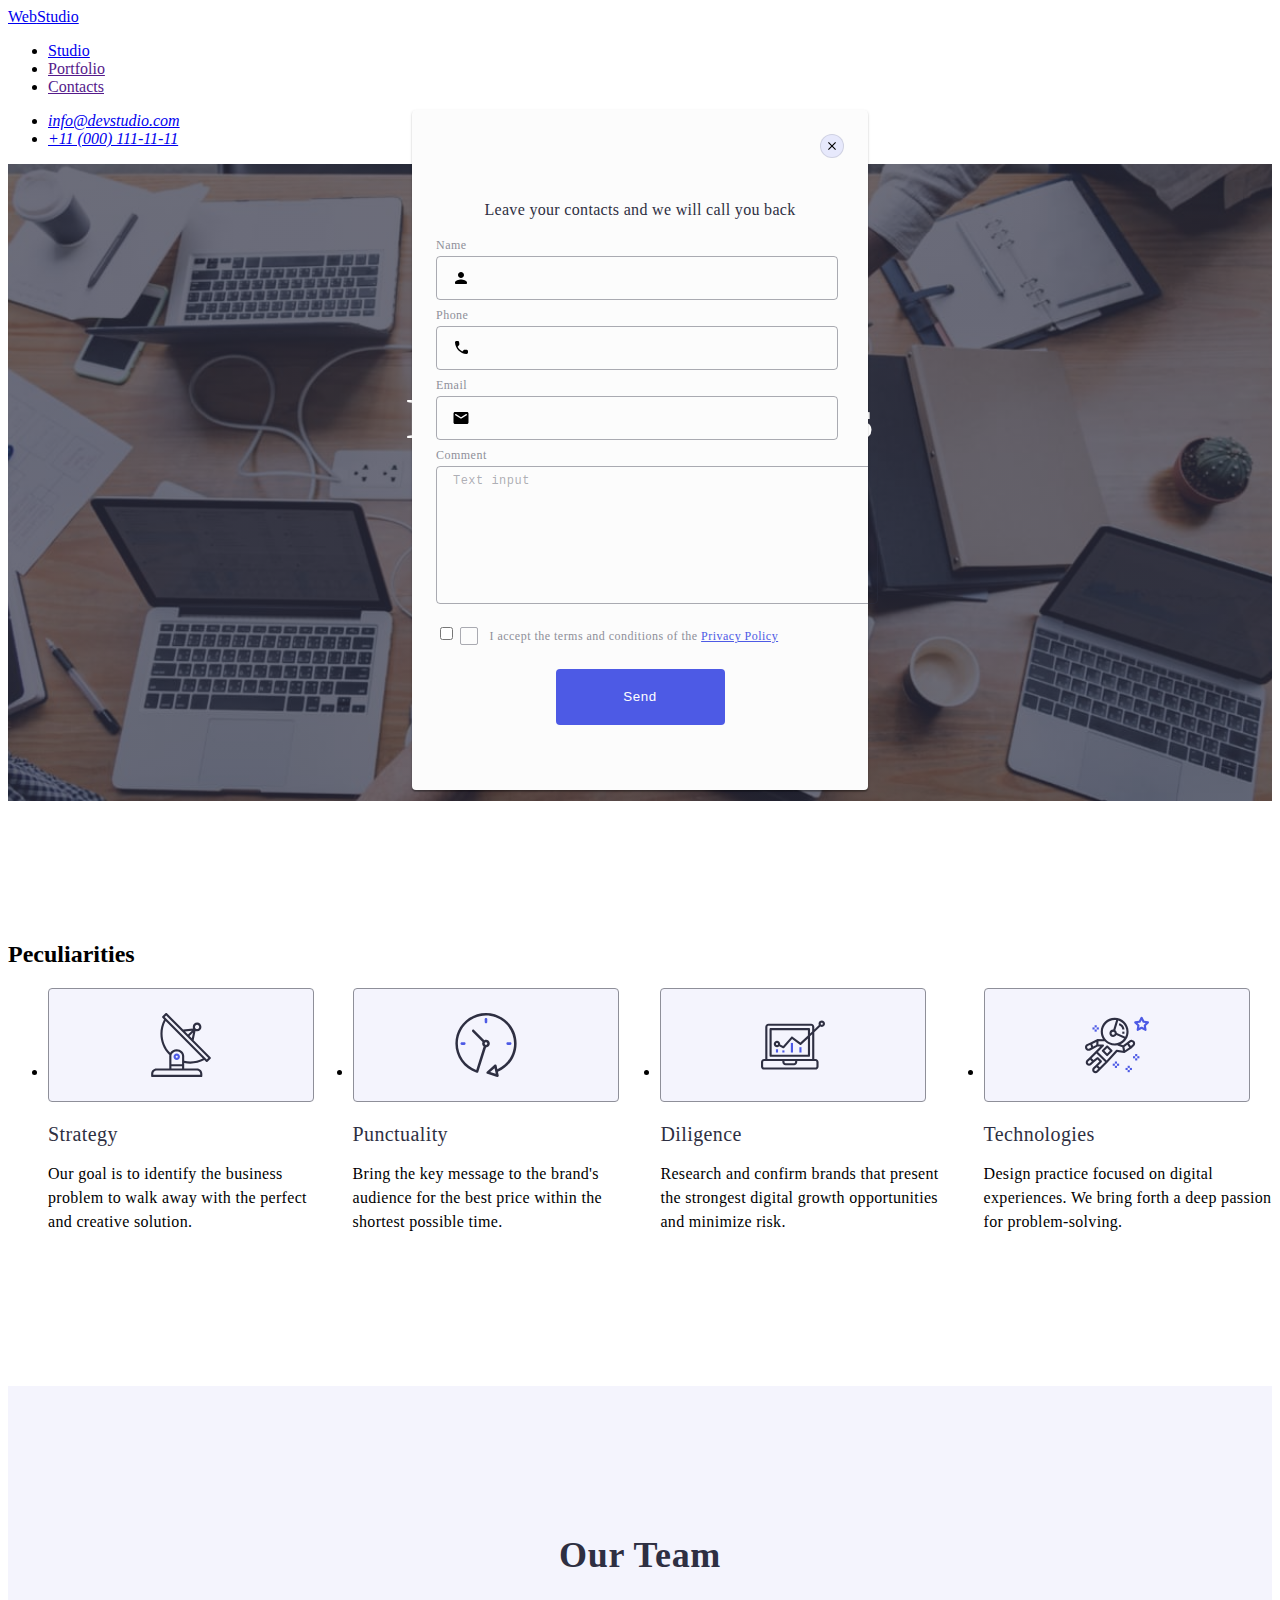
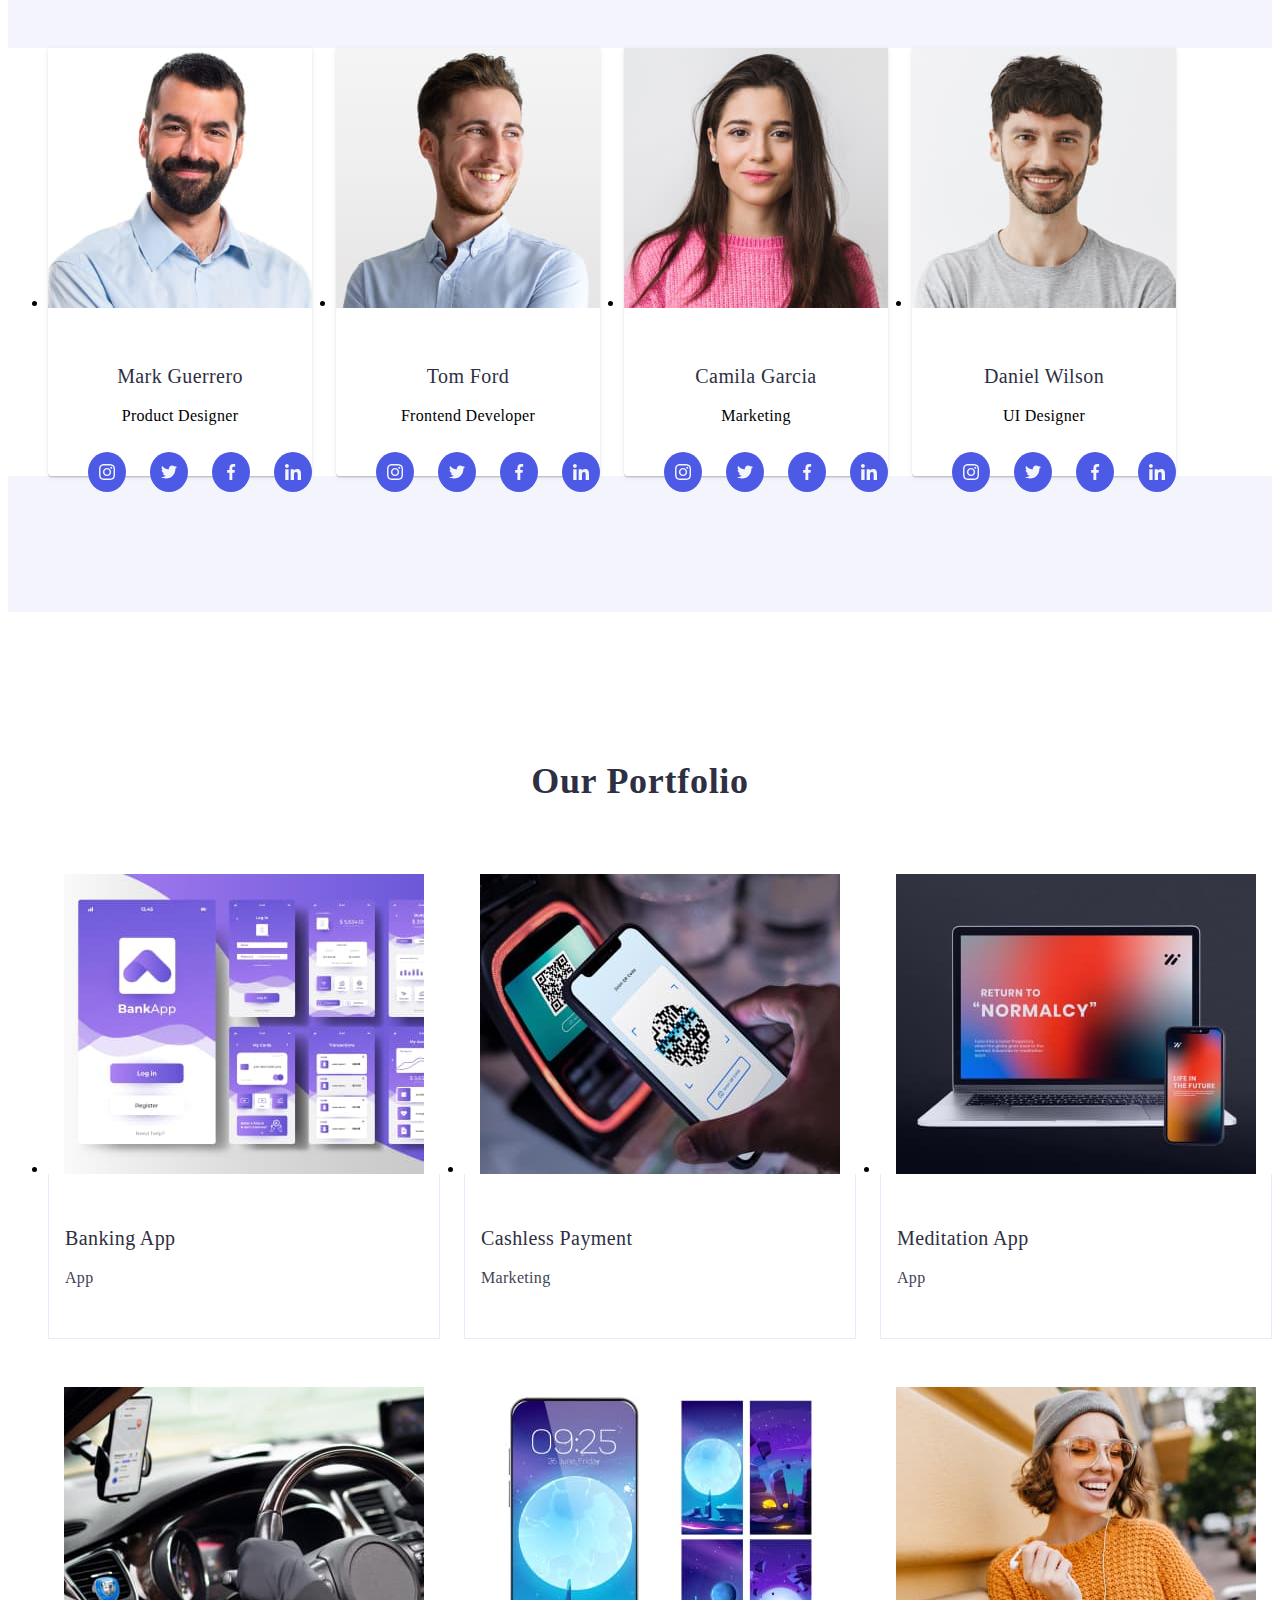
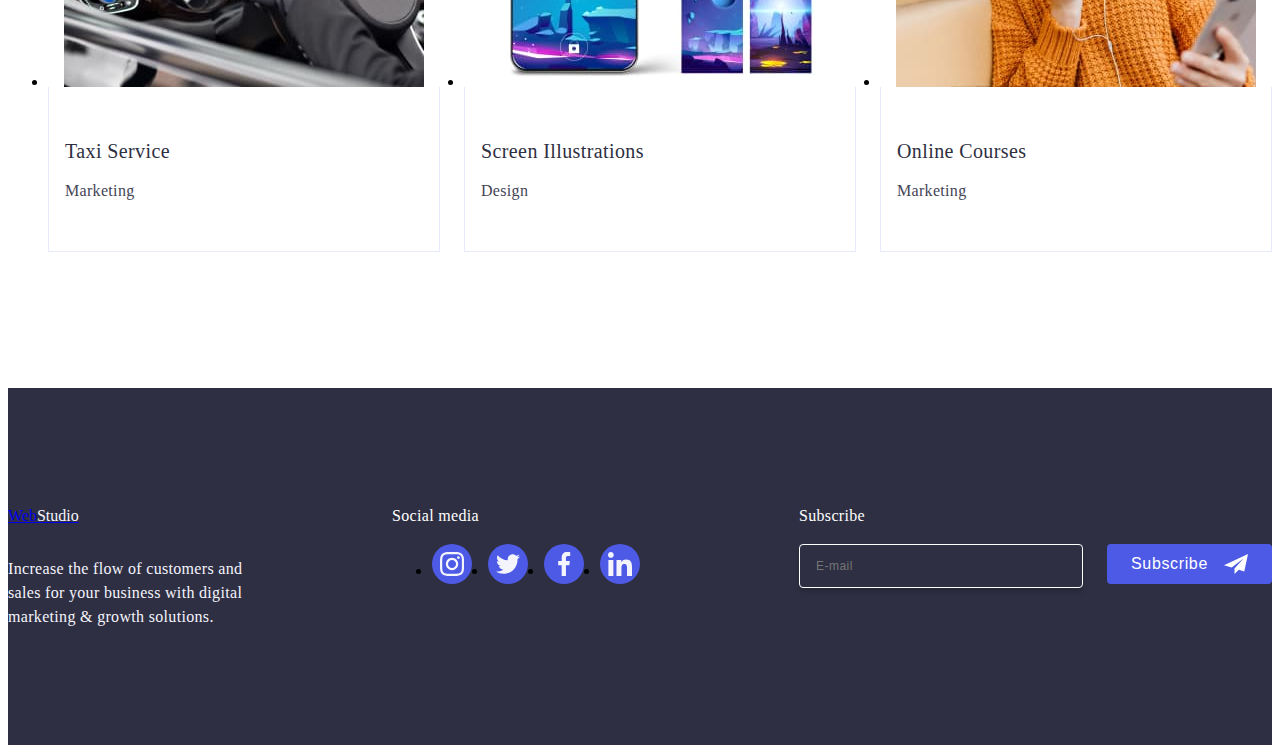
==== index-old.html @ 3235e4b8 "start menu btn" ====
<!DOCTYPE html>
<html lang="en">
  <head>
    <meta charset="UTF-8"/>
    <meta http-equiv="X-UA-Compatible" content="IE=edge"/>
    <meta name="viewport" content="width=device-width, initial-scale=1.0"/>
    <title>Web Studio</title>

    <link
      rel="stylesheet"
      href="https://cdnjs.cloudflare.com/ajax/libs/modern-normalize/3.0.1/modern-normalize.min.css"
      integrity="sha512-q6WgHqiHlKyOqslT/lgBgodhd03Wp4BEqKeW6nNtlOY4quzyG3VoQKFrieaCeSnuVseNKRGpGeDU3qPmabCANg=="
      crossorigin="anonymous"
      referrerpolicy="no-referrer"/>

    <link rel="preconnect" href="https://fonts.googleapis.com"/>
    <link rel="preconnect" href="https://fonts.gstatic.com" crossorigin/>
    <link
      href="https://fonts.googleapis.com/css2?family=Raleway:wght@700&family=Roboto:wght@400;500;700&display=swap"
      rel="stylesheet"/>

    <link rel="stylesheet" href="./css/styles-old.css"/>
  </head>

  <body>
    <!-- header -->
    <header class="page-header">
      <div class="container header-container">
        <nav class="header-nav">
          <a class="logo header-logo" href="./index.html"
            >Web<span class="logo-part">Studio</span></a
          >

          <ul class="nav-list">
            <li class="nav-item">
              <a class="nav-link current" href="./index.html">Studio</a>
            </li>
            <li class="nav-item"><a class="nav-link" href="">Portfolio</a></li>
            <li class="nav-item"><a class="nav-link" href="">Contacts</a></li>
          </ul>
        </nav>

        <address class="contacts">
          <ul class="constacts-list">
            <li class="contacts-item">
              <a class="contacts-link" href="mailto:info@devstudio.com"
                >info@devstudio.com</a
              >
            </li>
            <li class="contacts-item">
              <a class="contacts-link" href="tel:+110001111111"
                >+11 (000) 111-11-11</a
              >
            </li>
          </ul>
        </address>
      </div>
    </header>

    <!-- main -->
    <main>
      <!-- hero -->
      <section class="page-hero section">
        <div class="container">
          <h1 class="hero-title">Effective Solutions for Your Business</h1>

          <button class="button-hero" type="button">Order Service</button>
        </div>
      </section>

      <!-- peculiarities -->
      <section class="section">
        <div class="container">
          <h2 class="visually-hidden">Peculiarities</h2>
          <ul class="peculiarities-list">
            <li class="peculiarities-item">
              <div class="peculiarities-icon">
                <svg class="" width="64" height="64">
                  <use href="./images/icons.svg#icon-antenna"></use>
                </svg>
              </div>
              <h3 class="peculiarities-title">Strategy</h3>
              <p class="peculiarities-text">
                Our goal is to identify the business problem to walk away with
                the perfect and creative solution.
              </p>
            </li>
            <li class="peculiarities-item">
              <div class="peculiarities-icon">
                <svg class="" width="64" height="64">
                  <use href="./images/icons.svg#icon-clock"></use>
                </svg>
              </div>
              <h3 class="peculiarities-title">Punctuality</h3>
              <p class="peculiarities-text">
                Bring the key message to the brand's audience for the best price
                within the shortest possible time.
              </p>
            </li>
            <li class="peculiarities-item">
              <div class="peculiarities-icon">
                <svg class="" width="64" height="64">
                  <use href="./images/icons.svg#icon-diagram"></use>
                </svg>
              </div>
              <h3 class="peculiarities-title">Diligence</h3>
              <p class="peculiarities-text">
                Research and confirm brands that present the strongest digital
                growth opportunities and minimize risk.
              </p>
            </li>
            <li class="peculiarities-item">
              <div class="peculiarities-icon">
                <svg class="" width="64" height="64">
                  <use href="./images/icons.svg#icon-astronaut"></use>
                </svg>
              </div>
              <h3 class="peculiarities-title">Technologies</h3>
              <p class="peculiarities-text">
                Design practice focused on digital experiences. We bring forth a
                deep passion for problem-solving.
              </p>
            </li>
          </ul>
        </div>
      </section>

      <!-- our team -->
      <section class="our-team section">
        <div class="container">
          <h2 class="ourteam-title">Our Team</h2>
          <ul class="ourteam-list">
            <li class="ourteam-item">
              <img src="./images/mark_gyerrero.jpg" alt="Mark Guerrero" width="264" height="260"/>
              <div class="employee-characteristics">
                <h3 class="title-team">Mark Guerrero</h3>
                <p class="text-team">Product Designer</p>

                <ul class="cocial-list">
                  <li class="cocial-link">
                    <a href="" class="link-social">
                      <svg class="classing-link" width="16" height="16">
                        <use href="./images/icons.svg#icon-instagram"></use>
                      </svg>
                    </a>
                  </li>
                  <li class="cocial-link">
                    <a href="./images/icons.svg#" class="link-social">
                      <svg class="classing-link" width="16" height="16">
                        <use href="./images/icons.svg#icon-twitter"></use>
                      </svg>
                    </a>
                  </li>
                  <li class="cocial-link">
                    <a href="" class="link-social">
                      <svg class="classing-link" width="16" height="16">
                        <use href="./images/icons.svg#icon-facebook"></use>
                      </svg>
                    </a>
                  </li>
                  <li class="cocial-link">
                    <a href="" class="link-social">
                      <svg class="classing-link" width="16" height="16">
                        <use href="./images/icons.svg#icon-linkedin"></use>
                      </svg>
                    </a>
                  </li>
                </ul>
              </div>
            </li>
            <li class="ourteam-item">
              <img src="./images/tom_ford.jpg" alt="Tom Ford" width="264"
                height="260"/>
              <div class="employee-characteristics">
                <h3 class="title-team">Tom Ford</h3>
                <p class="text-team">Frontend Developer</p>
                <ul class="cocial-list">
                  <li class="cocial-link">
                    <a href="" class="link-social">
                      <svg class="classing-link" width="16" height="16">
                        <use href="./images/icons.svg#icon-instagram"></use>
                      </svg>
                    </a>
                  </li>

                  <li class="cocial-link">
                    <a href="./images/icons.svg#" class="link-social">
                      <svg class="classing-link" width="16" height="16">
                        <use href="./images/icons.svg#icon-twitter"></use>
                      </svg>
                    </a>
                  </li>

                  <li class="cocial-link">
                    <a href="" class="link-social">
                      <svg class="classing-link" width="16" height="16">
                        <use href="./images/icons.svg#icon-facebook"></use>
                      </svg>
                    </a>
                  </li>

                  <li class="cocial-link">
                    <a href="" class="link-social">
                      <svg class="classing-link" width="16" height="16">
                        <use href="./images/icons.svg#icon-linkedin"></use>
                      </svg>
                    </a>
                  </li>
                </ul>
              </div>
            </li>
            <li class="ourteam-item">
              <img src="./images/camila_garcia.jpg" alt="Camila Garcia" width="264"
                height="260"/>
              <div class="employee-characteristics">
                <h3 class="title-team">Camila Garcia</h3>
                <p class="text-team">Marketing</p>
                <ul class="cocial-list">
                  <li class="cocial-link">
                    <a href="" class="link-social">
                      <svg class="classing-link" width="16" height="16">
                        <use href="./images/icons.svg#icon-instagram"></use>
                      </svg>
                    </a>
                  </li>

                  <li class="cocial-link">
                    <a href="./images/icons.svg#" class="link-social">
                      <svg class="classing-link" width="16" height="16">
                        <use href="./images/icons.svg#icon-twitter"></use>
                      </svg>
                    </a>
                  </li>

                  <li class="cocial-link">
                    <a href="" class="link-social">
                      <svg class="classing-link" width="16" height="16">
                        <use href="./images/icons.svg#icon-facebook"></use>
                      </svg>
                    </a>
                  </li>

                  <li class="cocial-link">
                    <a href="" class="link-social">
                      <svg class="classing-link" width="16" height="16">
                        <use href="./images/icons.svg#icon-linkedin"></use>
                      </svg>
                    </a>
                  </li>
                </ul>
              </div>
            </li>
            <li class="ourteam-item">
              <img src="./images/daniel_wilson.jpg" alt="Daniel Wilson"
                width="264"
                height="260"/>
              <div class="employee-characteristics">
                <h3 class="title-team">Daniel Wilson</h3>
                <p class="text-team">UI Designer</p>
                <ul class="cocial-list">
                  <li class="cocial-link">
                    <a href="" class="link-social">
                      <svg class="classing-link" width="16" height="16">
                        <use href="./images/icons.svg#icon-instagram"></use>
                      </svg>
                    </a>
                  </li>

                  <li class="cocial-link">
                    <a href="./images/icons.svg#" class="link-social">
                      <svg class="classing-link" width="16" height="16">
                        <use href="./images/icons.svg#icon-twitter"></use>
                      </svg>
                    </a>
                  </li>

                  <li class="cocial-link">
                    <a href="" class="link-social">
                      <svg class="classing-link" width="16" height="16">
                        <use href="./images/icons.svg#icon-facebook"></use>
                      </svg>
                    </a>
                  </li>

                  <li class="cocial-link">
                    <a href="" class="link-social">
                      <svg class="classing-link" width="16" height="16">
                        <use href="./images/icons.svg#icon-linkedin"></use>
                      </svg>
                    </a>
                  </li>
                </ul>
              </div>
            </li>
          </ul>
        </div>
      </section>
      <!-- our portfolio -->

      <section class="portfolio-section section">
        <div class="container">
          <h2 class="portfolio-title">Our Portfolio</h2>
          <ul class="portfolio-list">
            <li class="portfolio-item">
              <div class="box">
                <img src="./images/banking_app.jpg" alt="Banking App" width="360"
                  height="300"/>

                <p class="text">
                  14 Stylish and User-Friendly App Design Concepts · Task
                  Manager App · Calorie Tracker App · Exotic Fruit Ecommerce App
                  · Cloud Storage App
                </p>
              </div>
              <div class="container-item">
                <h3 class="head-portfolio">Banking App</h3>
                <p class="portfolio-text">App</p>
              </div>
            </li>

            <li class="portfolio-item">
              <div class="box">
                <img
                  src="./images/cashless_payment.jpg"
                  alt="Cashless Payment"
                  width="360"
                  height="300"/>

                <p class="text">
                  14 Stylish and User-Friendly App Design Concepts · Task
                  Manager App · Calorie Tracker App · Exotic Fruit Ecommerce App
                  · Cloud Storage App
                </p>
              </div>
              <div class="container-item">
                <h3 class="head-portfolio">Cashless Payment</h3>
                <p class="portfolio-text">Marketing</p>
              </div>
            </li>

            <li class="portfolio-item">
              <div class="box">
                <img
                  src="./images/meditation_app.jpg"
                  alt="Meditation App"
                  width="360"
                  height="300"/>

                <p class="text">
                  14 Stylish and User-Friendly App Design Concepts · Task
                  Manager App · Calorie Tracker App · Exotic Fruit Ecommerce App
                  · Cloud Storage App
                </p>
              </div>
              <div class="container-item">
                <h3 class="head-portfolio">Meditation App</h3>
                <p class="portfolio-text">App</p>
              </div>
            </li>

            <li class="portfolio-item">
              <div class="box">
                <img
                  src="./images/taxi_service.jpg"
                  alt="Taxi Service"
                  width="360"
                  height="300"/>

                <p class="text">
                  14 Stylish and User-Friendly App Design Concepts · Task
                  Manager App · Calorie Tracker App · Exotic Fruit Ecommerce App
                  · Cloud Storage App
                </p>
              </div>
              <div class="container-item">
                <h3 class="head-portfolio">Taxi Service</h3>
                <p class="portfolio-text">Marketing</p>
              </div>
            </li>

            <li class="portfolio-item">
              <div class="box">
                <img
                  src="./images/screen_illustrations.jpg"
                  alt="Screen Illustrations"
                  width="360"
                  height="300"/>

                <p class="text">
                  14 Stylish and User-Friendly App Design Concepts · Task
                  Manager App · Calorie Tracker App · Exotic Fruit Ecommerce App
                  · Cloud Storage App
                </p>
              </div>
              <div class="container-item">
                <h3 class="head-portfolio">Screen Illustrations</h3>
                <p class="portfolio-text">Design</p>
              </div>
            </li>

            <li class="portfolio-item">
              <div class="box">
                <img
                  src="./images/online_courses.jpg"
                  alt="Online Courses"
                  width="360"
                  height="300"/>

                <p class="text">
                  14 Stylish and User-Friendly App Design Concepts · Task
                  Manager App · Calorie Tracker App · Exotic Fruit Ecommerce App
                  · Cloud Storage App
                </p>
              </div>
              <div class="container-item">
                <h3 class="head-portfolio">Online Courses</h3>
                <p class="portfolio-text">Marketing</p>
              </div>
            </li>
          </ul>
        </div>
      </section>
    </main>

    <!-- footer -->

    <footer class="page-footer section footer-section">
      <div class="container footer-content">
        <div class="footer-item">
          <a class="logo logo-footer" href="./index.html"
            >Web<span class="footer-logo">Studio</span></a>
          <p class="footer-text">
            Increase the flow of customers and sales for your business with
            digital marketing & growth solutions.
          </p>
        </div>
        <div class="footer-item">
          <p class="social-text">Social media</p>
          <ul class="footer-list">
            <li class="item-footer">
              <a href="" class="footer-link">
                <svg class="classing-footer" width="24" height="24">
                  <use href="./images/icons.svg#icon-instagram"></use>
                </svg>
              </a>
            </li>
            <li class="item-footer">
              <a href="" class="footer-link">
                <svg class="classing-footer" width="24" height="24">
                  <use href="./images/icons.svg#icon-twitter"></use>
                </svg>
              </a>
            </li>
            <li class="item-footer">
              <a href="" class="footer-link">
                <svg class="classing-footer" width="24" height="24">
                  <use href="./images/icons.svg#icon-facebook"></use>
                </svg>
              </a>
            </li>
            <li class="item-footer">
              <a href="" class="footer-link">
                <svg class="classing-footer" width="24" height="24">
                  <use href="./images/icons.svg#icon-linkedin"></use>
                </svg>
              </a>
            </li>
          </ul>
        </div>
        <div class="form-footer">
        
            <p class="form-footer-text">Subscribe</p>
            <form class="form-footer-box">
              <label class="label-fotter" for="input-footer">
                <input class="input-footer"  name="input-footer" id="input-footer" type="email" placeholder="E-mail">
              </label>

              <button class="button-footer-submit" type="submit">Subscribe
                <svg class="button-footer-icon" width="24" height="24">
                  <use href="./images/icons.svg#icon-Frame" ></use>
              </svg> 
              </button>

            
            </form>
          

        </div>
      </div>
    </footer>

    <!-- 
     <svg class="" width="16" height="16">
         <use href="./images/icons.svg#icon-instagram" ></use>
     </svg> 

     <svg class="" width="64" height="64">
         <use href="./images/icons.svg#icon-email" ></use>
     </svg>  -->

    <!-- modal window -->
    <!-- <div class="backdrop is-open"> -->
      <div class="modal">
        <button  type="button" class="button-modal-close">
          <svg class="icon-modal" width="8" height="8">
            <use href="./images/icons.svg#icon-close"></use>
          </svg>
        </button>
        
          <p class="modal-text">Leave your contacts and we will call you back</p>
        

        

        <form>
            <div class="form-wrapper-cont">
          
            <label class="form-user-label" for="user-name">
              Name</label>
              <div class="input-object">
                <input class="form-user-input" type="text" id="user-name" name="user-name" required/>
              <svg  class="form-user-icon" width="18" height="24">
                <use href="./images/icons.svg#icon-person"></use>
              </svg>
              </div>
            
         
            </div>

             <div class="form-wrapper-cont">
          
            <label class="form-user-label" for="phone-form">
              Phone</label>
              <div class="input-object">
                <input class="form-user-input" type="number" id="phone-form" name="phone-form" required/>
              <svg  class="form-user-icon" width="18" height="24">
                <use href="./images/icons.svg#icon-phone"></use>
              </svg>
              </div>
            
         
            </div>

             <div class="form-wrapper-cont">
          
            <label class="form-user-label" for="email-form">
             Email</label>
              <div class="input-object">
                <input class="form-user-input" type="email" id="email-form" name="email-form" required/>
              <svg  class="form-user-icon" width="18" height="24">
                <use href="./images/icons.svg#icon-email"></use>
              </svg>
              </div>
            
         
            </div>

             <div class="form-wrapper-comment">
          
            <label class="form-user-label" 
            for="user-comment">Comment</label>
             <textarea class="comment-form" id="user-comment" name="user-comment" placeholder="Text input"></textarea>
              
            
         
            </div>
            <div class="form-wrapper-checkbox">
                <input class="checkbox visually-hidden" type="checkbox" name="user-privacy" id="user-privacy" value="true" required>
                <label class="form-user-checkbox" for="user-privacy">
                    <span class="castom-checkbox">
                    <svg class="castom-checkbox-icon" width="10" height="8">
                        <use href="./images/icons.svg#icon-vector"></use>
                    </svg></span>
                    I accept the terms and conditions of the <a href="#" class="political-form">Privacy Policy</a></label>
            </div>
            <button class="button-hero footer-buttom" type="submit">Send</button>
            
        </form>
        
      </div>
    </div>




     <script src="./js/modal.js"></script>

  </body>
</html>
---- css/styles-old.css ----
.section {
  padding-top: 120px;
  padding-bottom: 120px;
}

/* header */

.footer-logo {
  color: #f4f4fd;
}









/* main */
.page-hero.section {
  margin-left: auto;
  margin-right: auto;
  max-width: 1440px;
  background-color: rgba(46, 47, 66, 0.7);
  background-image: linear-gradient(
      rgba(46, 47, 66, 0.7),
      rgba(46, 47, 66, 0.7)
    ),
    url(../images/img-name.jpg);

  background-repeat: no-repeat;
  background-position: center;
  background-size: cover;
}

.page-hero {
  padding: 188px 0;
}

.button-hero {
  letter-spacing: 0.04em;
  font-weight: 500;
  color: #fff;
  line-height: 1.5;

  background: #4d5ae5;
  cursor: pointer;
  transition: background-color 250ms cubic-bezier(0.4, 0, 0.2, 1);
}

.button-hero:hover,
.button-hero:focus {
  background-color: #404bbf;
}

.hero-title {
  font-weight: 700;
  max-width: 496px;
  font-size: 56px;
  line-height: 1.07;
  letter-spacing: 0.02em;
  text-align: center;
  color: #fff;
  margin-left: auto;
  margin-right: auto;
}

.button-hero {
  display: block;
  min-width: 169px;
  height: 56px;
  border: none;

  border-radius: 4px;
  margin-right: auto;
  margin-left: auto;
  margin-top: 48px;
  /* padding: 16px 32px; */
}





.peculiarities-list {
  display: flex;
  gap: 24px;
}

.peculiarities-item {
  width: calc((100% – 72px) / 4);
}

.peculiarities-icon {
  display: flex;
  border: 1px solid #8e8f99;
  border-radius: 4px;
  width: 264px;
  height: 112px;
  background-color: #f4f4fd;

  justify-content: center;
  align-items: center;

  margin-bottom: 8px;
}

.peculiarities-title {
  margin-bottom: 8px;
  font-weight: 500;
  font-size: 20px;
  line-height: 1.2;
  letter-spacing: 0.02em;
  color: #2e2f42;
}

.peculiarities-text {
  font-weight: 400;
  font-size: 16px;
  line-height: 1.5;
  letter-spacing: 0.02em;
}
/* our team */

.ourteam-title {
  font-weight: 700;
  font-size: 36px;
  line-height: 1.11;
  letter-spacing: 0.02em;
  text-align: center;
  color: #2e2f42;
  text-transform: capitalize;
}

.ourteam-list {
  background-color: #ffffff;
}
.ourteam-item {
  background-color: #fff;
}

.title-team {
  font-weight: 500;
  font-size: 20px;
  line-height: 1.2;
  letter-spacing: 0.02em;
  text-align: center;
  color: #2e2f42;
}

.text-team {
  font-size: 16px;
  line-height: 1.5;
  letter-spacing: 0.02em;
}

.our-team {
  background-color: #f4f4fd;
}

.ourteam-title {
  margin-bottom: 72px;
}

.ourteam-list {
  display: flex;
  gap: 24px;
}

.ourteam-item {
  width: calc((100% – 72px) / 4);
  border-radius: 0 0 4px 4px;
  width: 264px;
  height: 428px;
  box-shadow: 0 2px 1px 0 rgba(46, 47, 66, 0.08),
    0 1px 1px 0 rgba(46, 47, 66, 0.16), 0 1px 6px 0 rgba(46, 47, 66, 0.08);
}

.employee-characteristics {
  padding: 32px 0;
}

.title-team {
  text-align: center;
  margin-bottom: 8px;
}

.text-team {
  text-align: center;
}

.cocial-list {
  display: flex;
  align-items: center;
  justify-content: center;
  flex-direction: row;
  gap: 24px;
  margin-top: 8px;
}

.cocial-link {
  display: block;
  width: 40px;
  height: 40px;
  fill: #4d5ae5;
  transition: background-color 250ms cubic-bezier(0.4, 0, 0.2, 1);

  margin: 8px 0 0 0;
}

.link-social {
  width: 100%;
  height: 100%;
  background-color: #4d5ae5;
  border-radius: 50%;
  display: flex;
  align-items: center;
  justify-content: center;
  transition: background-color 250ms cubic-bezier(0.4, 0, 0.2, 1);
}

.link-social:hover,
.link-social:focus {
  background-color: #404bbf;
}

.classing-link {
  fill: #f4f4fd;
}

/* portfolio */

.portfolio-title {
  font-size: 36px;
  line-height: 1.11;
  letter-spacing: 0.02em;
  text-align: center;
  color: #2e2f42;
  text-transform: capitalize;

  margin-bottom: 72px;
}

.portfolio-list {
  background-color: #ffffff;
  display: flex;
  flex-wrap: wrap;
  column-gap: 24px;
  row-gap: 48px;
}

.portfolio-item {
  width: calc((100% - 48px) / 3);
  transition: background-color 250ms cubic-bezier(0.4, 0, 0.2, 1);
  transition: box-shadow 250ms cubic-bezier(0.4, 0, 0.2, 1);
  transform: translateY(0%);
}

.portfolio-item:hover {
  box-shadow: 0 2px 1px 0 rgba(46, 47, 66, 0.08),
    0 1px 1px 0 rgba(46, 47, 66, 0.16), 0 1px 6px 0 rgba(46, 47, 66, 0.08);
}

.portfolio-item:hover .text,
.portfolio-item:focus .text {
  transform: translateY(0%);

  box-shadow: 0 2px 1px 0 rgba(46, 47, 66, 0.08),
    0 1px 1px 0 rgba(46, 47, 66, 0.16), 0 1px 6px 0 rgba(46, 47, 66, 0.08);
}


.box {
  position: relative;
  width: 360px;
  height: 300px;
  margin: 0 auto;
  background-color: #4d5ae5;
  overflow: hidden;
}

.overlay p {
  color: #f4f4fd;
  padding: 40px 32px 164px 32px;
  margin: 0;
  font-weight: 400;
  font-size: 16px;
  line-height: 1.5;
  letter-spacing: 0.02em;
  transition: background-color 250ms cubic-bezier(0.4, 0, 0.2, 1);
}

.text {
  position: absolute;
  top: 0;
  font-size: 16px;
  line-height: 1.5;
  letter-spacing: 0.02em;
  color: #f4f4fd;
  padding: 40px 32px;
  background-color: #4d5ae5;
  height: 100%;
  width: 100%;
  transform: translateY(100%);
  transition: transform 250ms cubic-bezier(0.4, 0, 0.2, 1);
}

.container-item {
  padding: 32px 16px;
  border: 1px solid #e7e9fc;
  border-top-style: none;
}

.head-portfolio {
  font-weight: 500;
  font-size: 20px;
  line-height: 1.2;
  letter-spacing: 0.02em;
  color: #2e2f42;

  margin-bottom: 8px;
}

.portfolio-text {
  line-height: 1.5;
  letter-spacing: 0.02em;
  font-size: 16px;
  color: #434455;
}

/* footer */

.page-footer {
  padding: 100px 0;
}

.footer-section {
  background-color: #2e2f42;
}

.footer-text {
  font-weight: 400;
  font-size: 16px;
  line-height: 1.5;
  letter-spacing: 0.02em;
  color: #f4f4fd;

  max-width: 264px;
}

.logo-footer {
  margin-bottom: 16px;
  display: inline-block;
}

.social-text {
  font-weight: 500;
  font-size: 16px;
  line-height: 1.5;
  letter-spacing: 0.02em;
  color: #fff;
}

.footer-content {
  display: flex;
  align-items: baseline;
}

.footer-item {
  display: block;
 
  margin-right: 120px;
}

.social-text {
  margin-bottom: 16px;
}

.footer-list {
  display: flex;
  align-items: flex-start;
  justify-content: flex-start;
  flex-direction: row;
  gap: 16px;
}
.footer-link {
  width: 40px;
  height: 40px;
  background-color: #4d5ae5;
  border-radius: 50%;
  display: flex;
  align-items: center;
  justify-content: center;
  transition: background-color 250ms cubic-bezier(0.4, 0, 0.2, 1);
}

.footer-link:hover,
.footer-link:focus {
  background-color: #31d0aa;
}

.classing-footer {
  fill: #f4f4fd;
}

.form-footer {
    /* display: flex; */
    margin-left: auto;
    gap: 24px;
}

.form-footer-box {
    display: flex;
    gap: 24px;
}

.label-fotter {

}

.form-footer-text {
    font-weight: 500;
    font-size: 16px;
    line-height: 1.5;
    letter-spacing: 0.02em;
    color: #fff;
    margin-bottom: 16px;
}

.input-footer {
    background-color: transparent;
    border: 1px solid #fff;
border-radius: 4px;
width: 264px;
height: 40px;

color: #fff;

font-size: 12px;
line-height: 2;
letter-spacing: 0.04em;
padding-left: 16px;

box-shadow: 0 4px 4px 0 rgba(0, 0, 0, 0.15);
}

.button-footer-submit {
    min-width: 165px;
    height: 40px;
    display: flex;
    justify-content: center;
    align-items: center;
    font-size: 16px;
    font-weight: 500;
    line-height: 1.5;
    letter-spacing: 0.04em;
    color: #ffffff;
    cursor: pointer;
    background-color: #4D5AE5;
    border: none;
    border-radius: 4px;
    fill: #fff;

}

.button-footer-icon {
    margin-left: 16px;
}

/* modal window */
.backdrop {
  position: fixed;
  top: 0;
  left: 0;

  width: 100%;
  height: 100%;
  background-color: rgba(46, 47, 66, 0.4);

  opacity: 0;
  visibility: hidden;
  pointer-events: none;

  transition: opacity 250ms cubic-bezier(0.4, 0, 0.2, 1),
    visibility 250ms cubic-bezier(0.4, 0, 0.2, 1);
}

.backdrop.is-open {
  opacity: 1;
  visibility: visible;
  pointer-events: auto;
}

.modal {
  position: absolute;
  top: 50%;
  left: 50%;
  padding: 72px 24px 24px 24px; 

  transform: translate(-50%, -50%);

  width: 408px;
  min-height: 584px;
  background: #fcfcfc;
  box-shadow: 0px 1px 1px rgba(0, 0, 0, 0.14), 0px 1px 3px rgba(0, 0, 0, 0.12), 0 2px 1px 0 rgba(0, 0, 0, 0.2);
  
  border-radius: 4px;

  transition: transform 250ms cubic-bezier(0.4, 0, 0.2, 1);
}
.backdrop:not(.is-open) .modal {
  transform: translate(-50%, -100%) scale(1.5);
}

.button-modal-close {
  position: absolute;
  top: 24px;
  right: 24px;
  width: 24px;
  height: 24px;
  border-radius: 50%;
  display: flex;
  align-items: center;
  justify-content: center;
  background-color: #e7e9fc;
  border: 1px solid rgba(0, 0, 0, 0.1);
  padding: 0;
  cursor: pointer;
  transition: background-color 250ms cubic-bezier(0.4, 0, 0.2, 1), border 250ms cubic-bezier(0.4, 0, 0.2, 1);
}

.button-modal-close:hover,
.button-modal-close:focus {
  background-color: #404bbf;
  border: none;
  fill: #ffffff
}

.icon-modal {
    transition: fill 250ms cubic-bezier(0.4, 0, 0.2, 1);
}

.icon-modal:hover,
.icon-modal:focus {
  fill: #ffffff;
}

.modal-text {
  font-weight: 500;
    font-size: 16px;
  line-height: 1.5;
  letter-spacing: 0.02em;
  text-align: center;
  color: #2e2f42;
  margin-bottom: 16px;
}


/* .form-wrapper-cont {
  margin-bottom: 8px;
} */

.form-wrapper-comment {
    margin-bottom: 16px;
}
.form-user-label {
  display: block;
  font-weight: 400;
  font-size: 12px;
  line-height: 1.17;
  letter-spacing: 0.04em;
  color: #8e8f99;

  margin-bottom: 4px;
}
.form-user-input {
  width: 100%;
  left: 16px;
  border: 1px solid rgba(46, 47, 66, 0.4);
  border-radius: 4px;
  width: 360px;
  height: 40px;
  outline: transparent;
  background-color: transparent; 
  /* border: 1px solid #4d5ae5; */

  padding-left: 38px;
  transition: border-color 250ms cubic-bezier(0.4, 0, 0.2, 1);
}

.form-user-input:hover,
.form-user-input:focus {
  border: 1px solid #4d5ae5;
}

.form-user-icon {
  position: absolute;
  left: 16px;
  top: 50%;
  transform: translateY(-50%);
  transition: fill 250ms cubic-bezier(0.4, 0, 0.2, 1);
}

.form-user-input:hover + .form-user-icon,
.form-user-input:focus + .form-user-icon {
  fill: #4d5ae5;
}

.input-object {
  position: relative;
}

.comment-form {
  border: 1px solid rgba(46, 47, 66, 0.4);
  border-radius: 4px;
  width: 100%;
  min-height: 120px;
  outline: none;
  padding: 8px 16px;

  font-size: 12px;
  line-height: 1.17;
  letter-spacing: 0.04em;
  color: rgba(46, 47, 66, 0.4); 

  background-color: transparent; 
  outline: transparent; 
  resize: none;

  transition: border-color 250ms cubic-bezier(0.4, 0, 0.2, 1);
}





.comment-form::placeholder {
  font-weight: 400;
  font-size: 12px;
  line-height: 1.16;
  letter-spacing: 0.04em;
  color: rgba(46, 47, 66, 0.4);
}

.comment-form:hover,
.comment-form:focus {
  border: 1px solid #4d5ae5;
}

.political-form {
  text-decoration: underline;
  color: #4d5ae5; 

}

.castom-checkbox {
  cursor: pointer;
  display: inline-flex;
  justify-content: center;
  align-items: center;
  fill: transparent;

  width: 16px;
  height: 16px;
  border-radius: 2px;
  border: 1px solid rgba(46, 47, 66, 0.4);
  margin-right: 8px;

  transition: background-color 250ms cubic-bezier(0.4, 0, 0.2, 1), border 250ms cubic-bezier(0.4, 0, 0.2, 1), fill 250ms cubic-bezier(0.4, 0, 0.2, 1);


}

.checkbox:checked + .form-user-checkbox .castom-checkbox {
  border: transparent;
  fill: #f4f4fd;
  background-color: #404bbf;
}
.form-user-checkbox {
  font-weight: 400;
  font-size: 12px;
  line-height: 1.17;
  letter-spacing: 0.04em;
  color: #8e8f99;
}

.form-wrapper-checkbox {
  margin-bottom: 24px;
}

.form-wrapper-cont {
    margin-bottom: 8px;
}


.footer-buttom {
    margin-top: 0;
}


.button-modal-submit {
    /* position: absolute;
    top: 24px;
    r




    letter-spacing: 0.04em;
    font-weight: 500;
    color: #fff;
    line-height: 1.5;
  
    background: #4d5ae5;
    cursor: pointer;
    transition: background-color 250ms cubic-bezier(0.4, 0, 0.2, 1); */

}
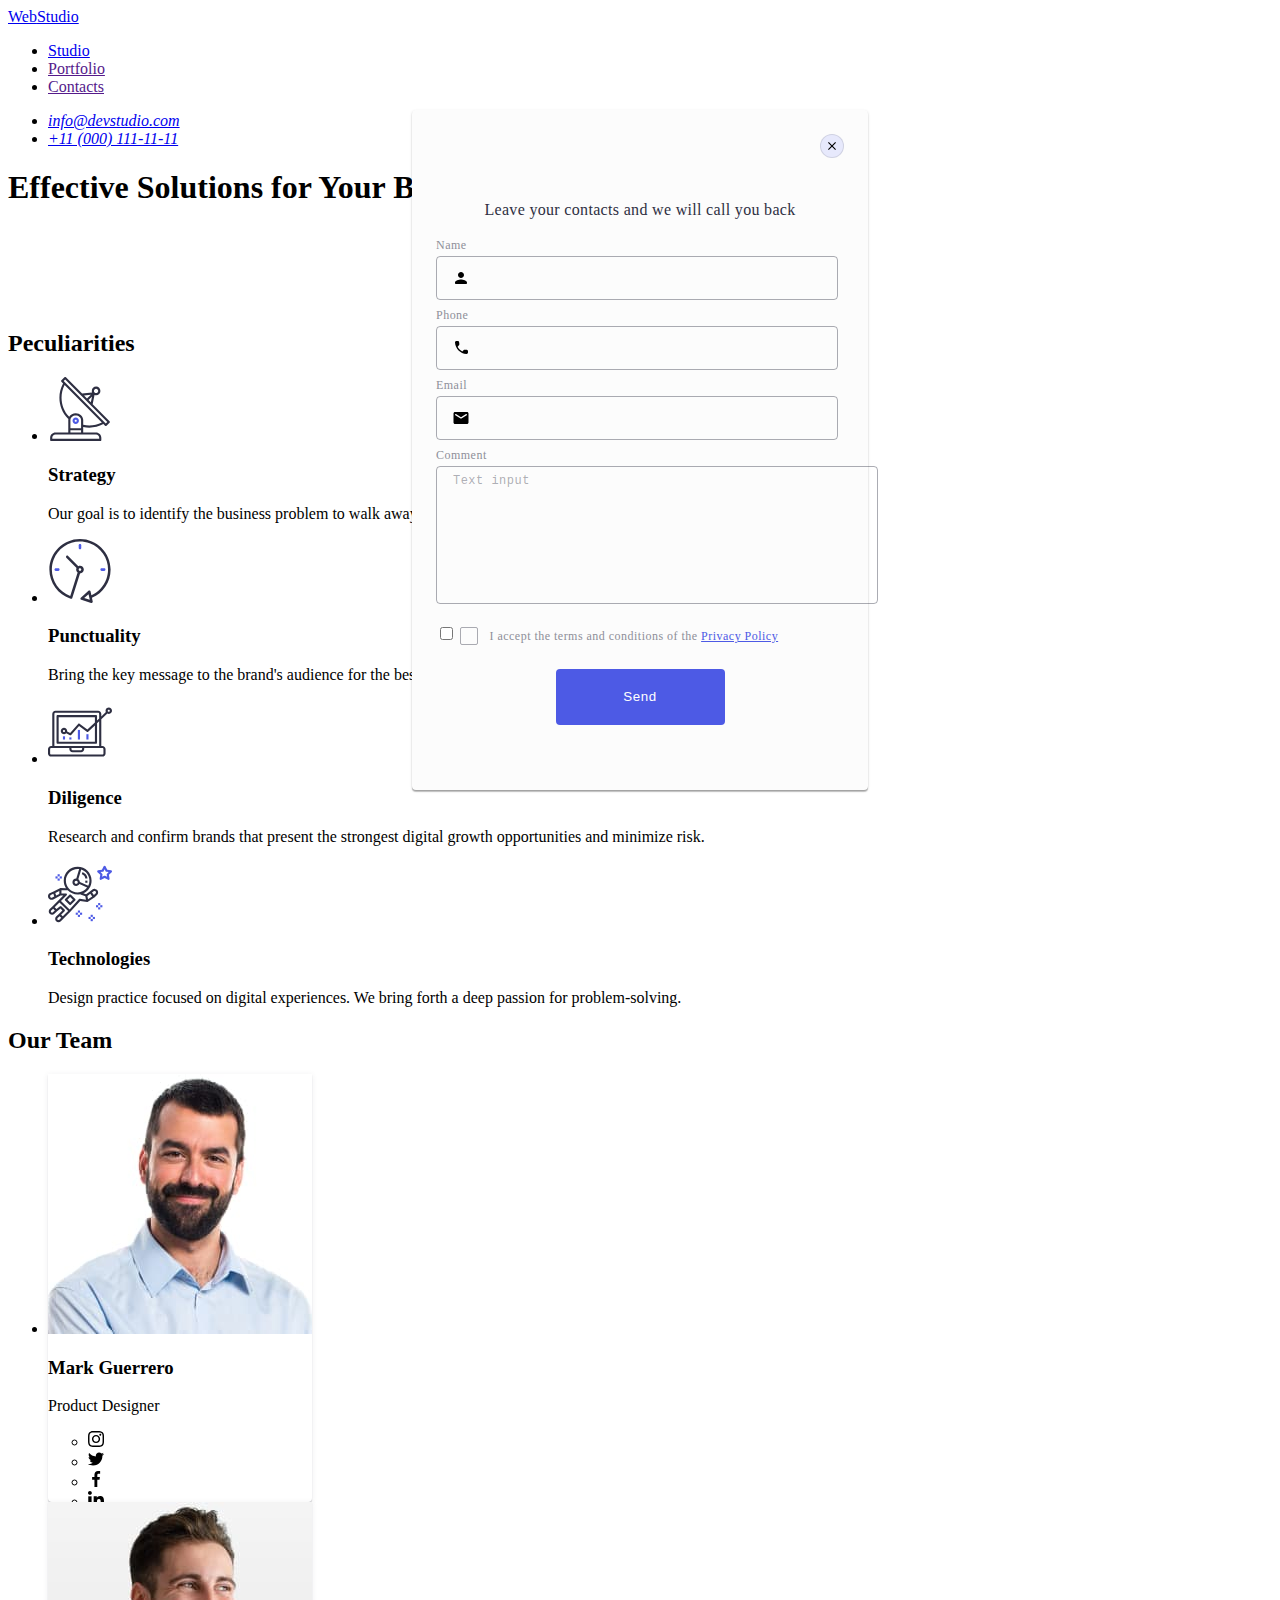
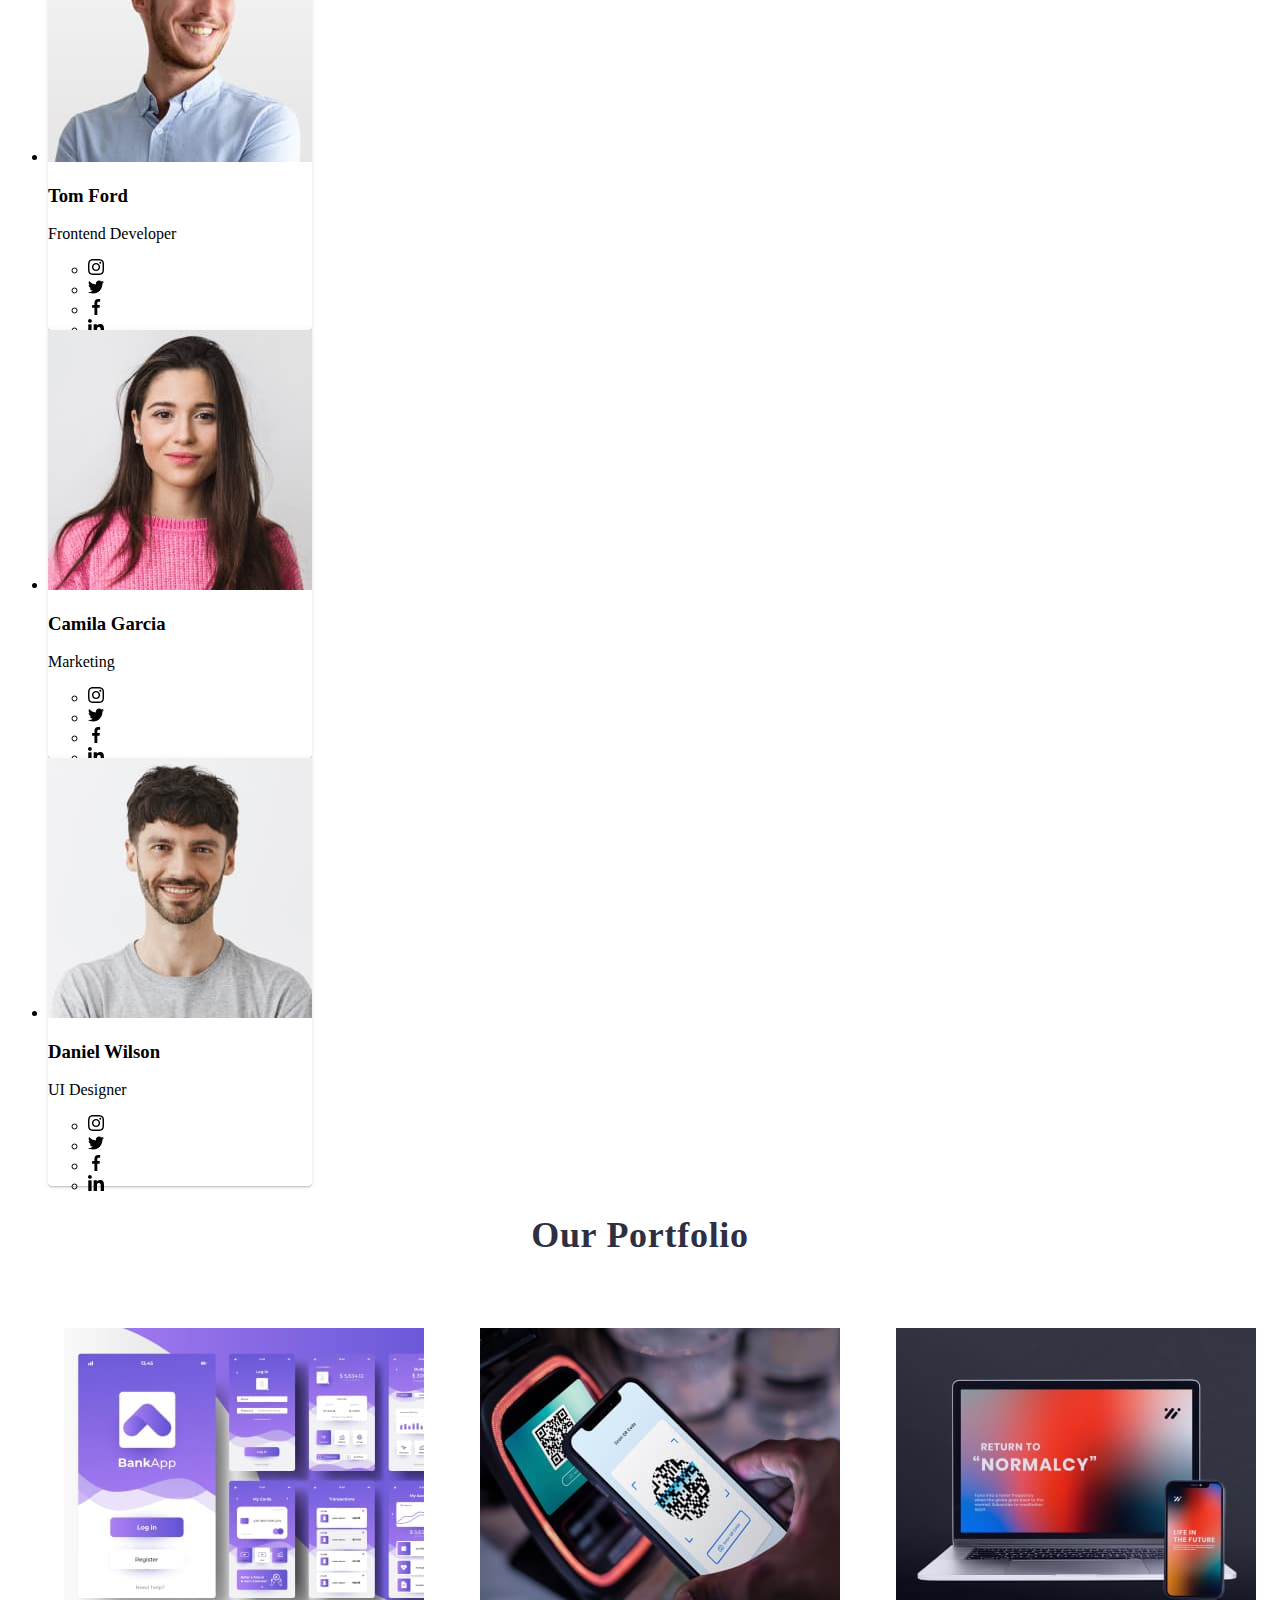
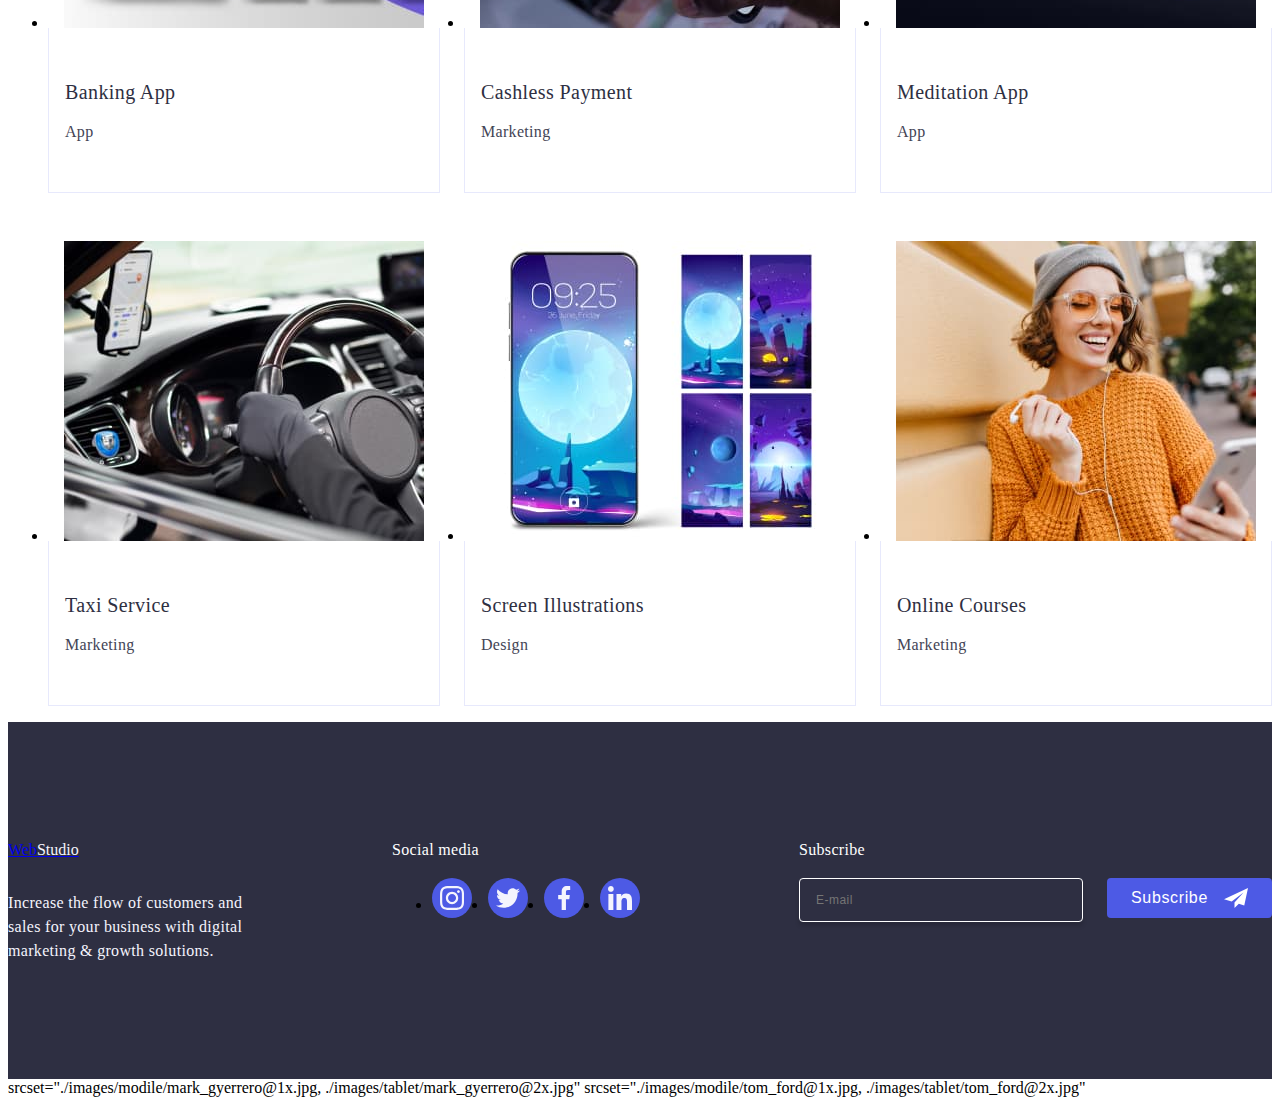
==== commit 8c92f7f6: "finish 3 sekcii" ====
--- a/index-old.html
+++ b/index-old.html
@@ -131,7 +131,7 @@
           <h2 class="ourteam-title">Our Team</h2>
           <ul class="ourteam-list">
             <li class="ourteam-item">
-              <img src="./images/mark_gyerrero.jpg" alt="Mark Guerrero" width="264" height="260"/>
+              <img  src="./images/mark_gyerrero.jpg" alt="Mark Guerrero" width="264" height="260"/>
               <div class="employee-characteristics">
                 <h3 class="title-team">Mark Guerrero</h3>
                 <p class="text-team">Product Designer</p>
@@ -587,3 +587,7 @@
 
   </body>
 </html>
+
+srcset="./images/modile/mark_gyerrero@1x.jpg, ./images/tablet/mark_gyerrero@2x.jpg"
+
+srcset="./images/modile/tom_ford@1x.jpg, ./images/tablet/tom_ford@2x.jpg" --- a/css/styles-old.css
+++ b/css/styles-old.css
@@ -1,8 +1,3 @@
-
-.section {
-  padding-top: 120px;
-  padding-bottom: 120px;
-}
 
 /* header */
 
@@ -10,34 +5,7 @@
   color: #f4f4fd;
 }
 
-
-
-
-
-
-
-
-
 /* main */
-.page-hero.section {
-  margin-left: auto;
-  margin-right: auto;
-  max-width: 1440px;
-  background-color: rgba(46, 47, 66, 0.7);
-  background-image: linear-gradient(
-      rgba(46, 47, 66, 0.7),
-      rgba(46, 47, 66, 0.7)
-    ),
-    url(../images/img-name.jpg);
-
-  background-repeat: no-repeat;
-  background-position: center;
-  background-size: cover;
-}
-
-.page-hero {
-  padding: 188px 0;
-}
 
 .button-hero {
   letter-spacing: 0.04em;
@@ -48,23 +16,6 @@
   background: #4d5ae5;
   cursor: pointer;
   transition: background-color 250ms cubic-bezier(0.4, 0, 0.2, 1);
-}
-
-.button-hero:hover,
-.button-hero:focus {
-  background-color: #404bbf;
-}
-
-.hero-title {
-  font-weight: 700;
-  max-width: 496px;
-  font-size: 56px;
-  line-height: 1.07;
-  letter-spacing: 0.02em;
-  text-align: center;
-  color: #fff;
-  margin-left: auto;
-  margin-right: auto;
 }
 
 .button-hero {
@@ -77,97 +28,55 @@
   margin-right: auto;
   margin-left: auto;
   margin-top: 48px;
-  /* padding: 16px 32px; */
-}
-
-
-
-
-
-.peculiarities-list {
-  display: flex;
-  gap: 24px;
-}
-
-.peculiarities-item {
-  width: calc((100% – 72px) / 4);
-}
-
-.peculiarities-icon {
-  display: flex;
-  border: 1px solid #8e8f99;
-  border-radius: 4px;
-  width: 264px;
-  height: 112px;
-  background-color: #f4f4fd;
-
-  justify-content: center;
-  align-items: center;
-
-  margin-bottom: 8px;
-}
-
-.peculiarities-title {
-  margin-bottom: 8px;
+ 
+}
+
+/* our team */
+
+/* .ourteam-title {
+  font-weight: 700;
+  font-size: 36px;
+  line-height: 1.11;
+  letter-spacing: 0.02em;
+  text-align: center;
+  color: #2e2f42;
+  text-transform: capitalize;
+} */
+
+/* .ourteam-list {
+  background-color: #ffffff;
+}
+.ourteam-item {
+  background-color: #fff;
+} */
+
+/* .title-team {
   font-weight: 500;
   font-size: 20px;
   line-height: 1.2;
   letter-spacing: 0.02em;
-  color: #2e2f42;
-}
-
-.peculiarities-text {
-  font-weight: 400;
-  font-size: 16px;
-  line-height: 1.5;
-  letter-spacing: 0.02em;
-}
-/* our team */
-
-.ourteam-title {
-  font-weight: 700;
-  font-size: 36px;
-  line-height: 1.11;
-  letter-spacing: 0.02em;
   text-align: center;
   color: #2e2f42;
-  text-transform: capitalize;
+} */
+
+/* .text-team {
+  font-size: 16px;
+  line-height: 1.5;
+  letter-spacing: 0.02em;
+} */
+
+/* .our-team {
+  background-color: #f4f4fd;
+} */
+
+/* .ourteam-title {
+  margin-bottom: 72px;
 }
 
 .ourteam-list {
-  background-color: #ffffff;
-}
-.ourteam-item {
-  background-color: #fff;
-}
-
-.title-team {
-  font-weight: 500;
-  font-size: 20px;
-  line-height: 1.2;
-  letter-spacing: 0.02em;
-  text-align: center;
-  color: #2e2f42;
-}
-
-.text-team {
-  font-size: 16px;
-  line-height: 1.5;
-  letter-spacing: 0.02em;
-}
-
-.our-team {
-  background-color: #f4f4fd;
-}
-
-.ourteam-title {
-  margin-bottom: 72px;
-}
-
-.ourteam-list {
   display: flex;
   gap: 24px;
-}
+} */
 
 .ourteam-item {
   width: calc((100% – 72px) / 4);
@@ -178,29 +87,29 @@
     0 1px 1px 0 rgba(46, 47, 66, 0.16), 0 1px 6px 0 rgba(46, 47, 66, 0.08);
 }
 
-.employee-characteristics {
+/* .employee-characteristics {
   padding: 32px 0;
-}
-
-.title-team {
+} */
+
+/* .title-team {
   text-align: center;
   margin-bottom: 8px;
-}
-
-.text-team {
+} */
+
+/* .text-team {
   text-align: center;
-}
-
-.cocial-list {
+} */
+
+/* .cocial-list {
   display: flex;
   align-items: center;
   justify-content: center;
   flex-direction: row;
   gap: 24px;
   margin-top: 8px;
-}
-
-.cocial-link {
+} */
+
+/* .cocial-link {
   display: block;
   width: 40px;
   height: 40px;
@@ -208,9 +117,9 @@
   transition: background-color 250ms cubic-bezier(0.4, 0, 0.2, 1);
 
   margin: 8px 0 0 0;
-}
-
-.link-social {
+} */
+
+/* .link-social {
   width: 100%;
   height: 100%;
   background-color: #4d5ae5;
@@ -219,16 +128,16 @@
   align-items: center;
   justify-content: center;
   transition: background-color 250ms cubic-bezier(0.4, 0, 0.2, 1);
-}
-
+} */
+/* 
 .link-social:hover,
 .link-social:focus {
   background-color: #404bbf;
-}
-
-.classing-link {
+} */
+
+/* .classing-link {
   fill: #f4f4fd;
-}
+} */
 
 /* portfolio */
 
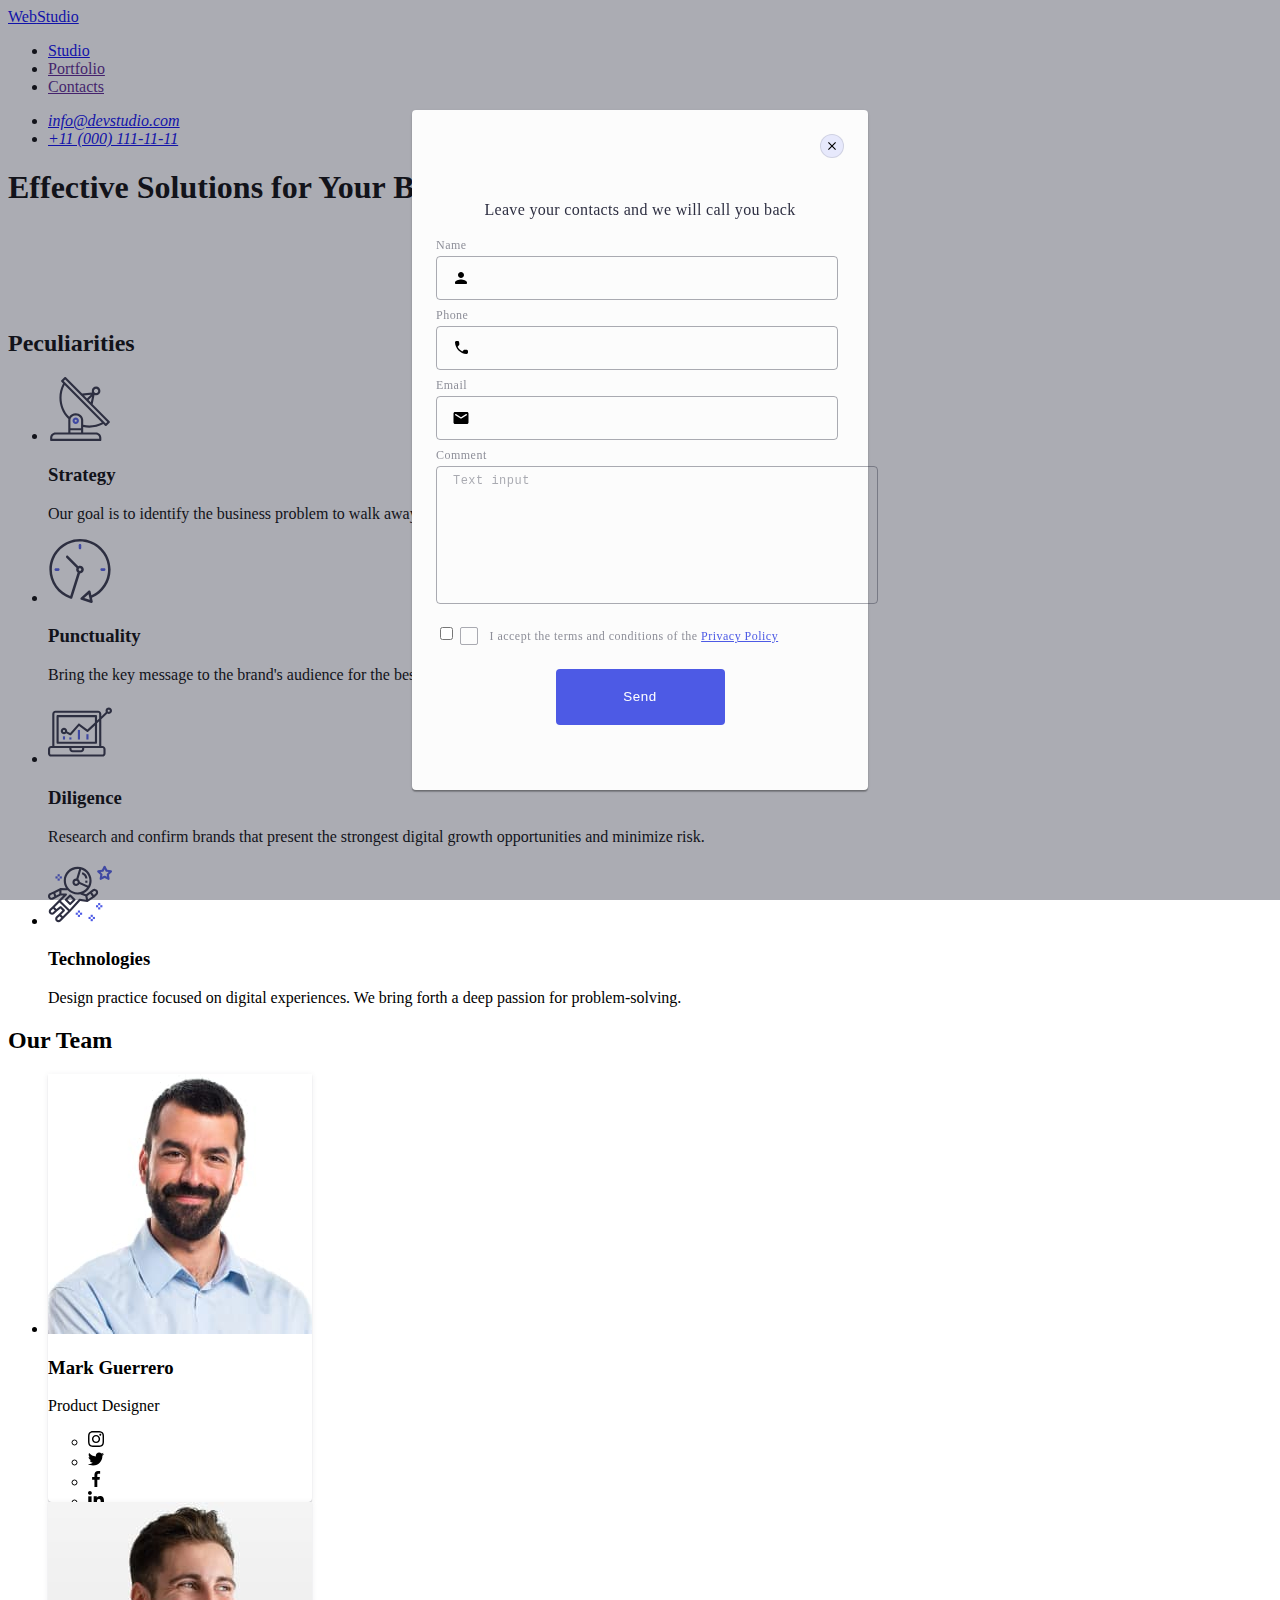
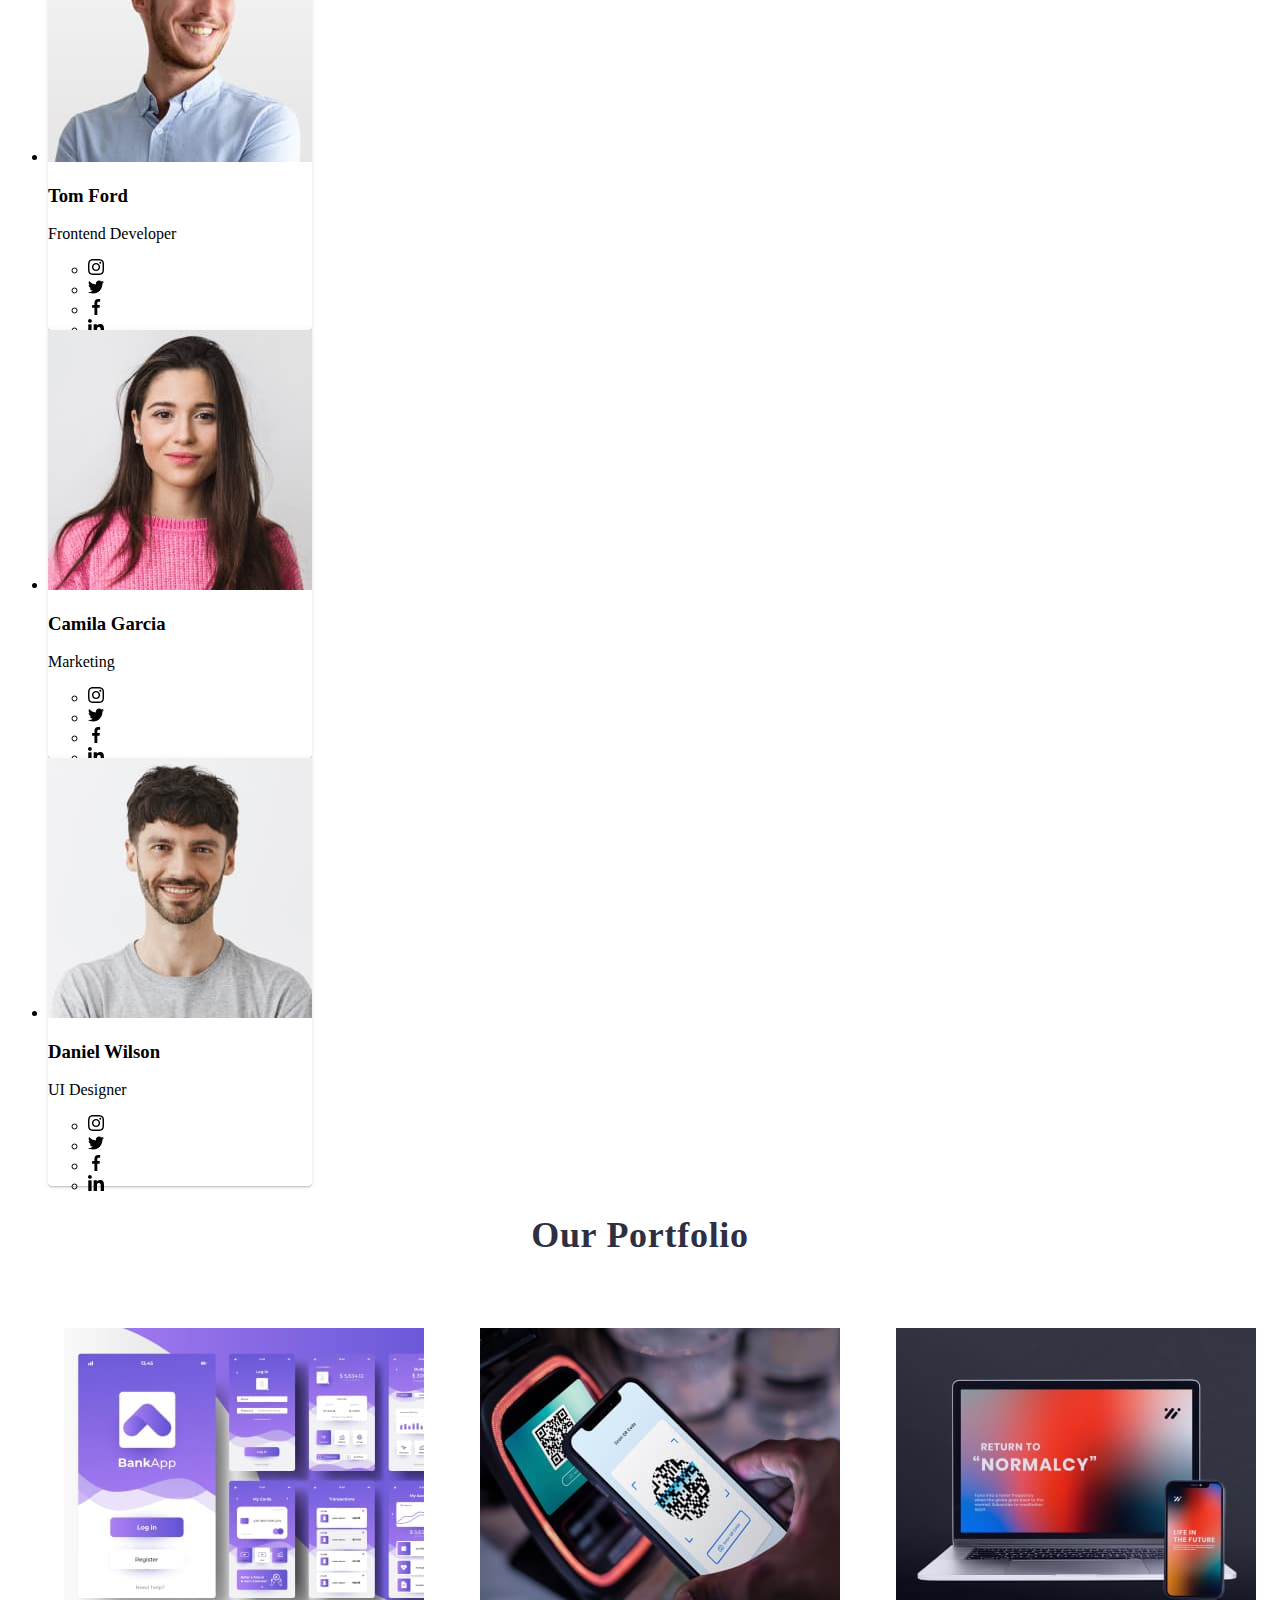
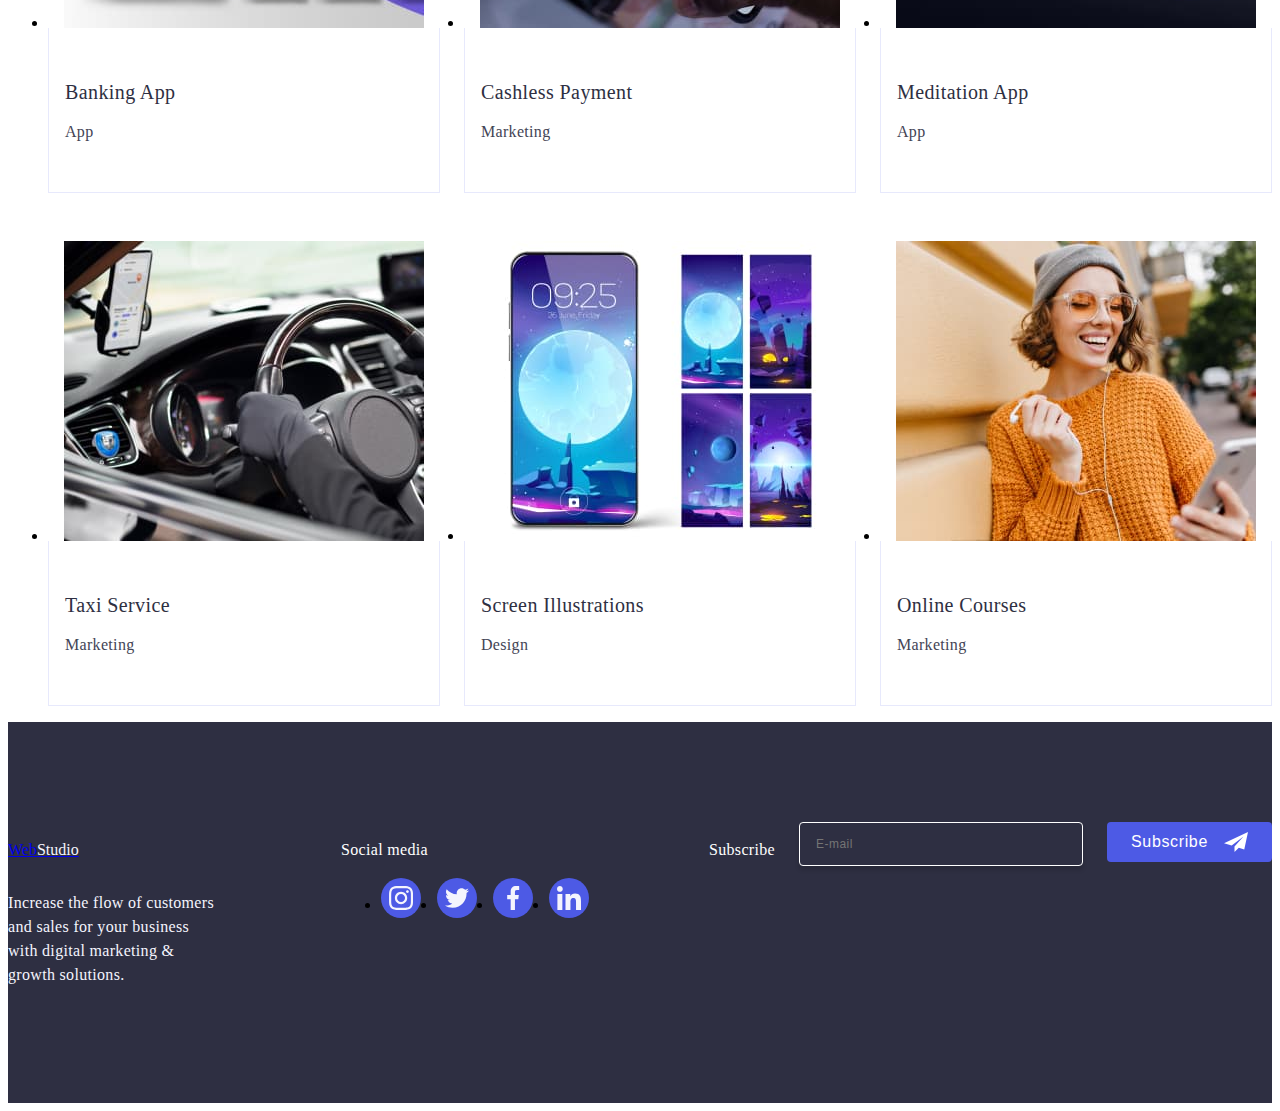
==== commit 92d9870c: "finish hw 6" ====
--- a/index-old.html
+++ b/index-old.html
@@ -499,7 +499,7 @@
      </svg>  -->
 
     <!-- modal window -->
-    <!-- <div class="backdrop is-open"> -->
+    <div class="backdrop is-open">
       <div class="modal">
         <button  type="button" class="button-modal-close">
           <svg class="icon-modal" width="8" height="8">
@@ -578,7 +578,7 @@
         </form>
         
       </div>
-    </div>
+    
 
 
 
@@ -588,6 +588,3 @@
   </body>
 </html>
 
-srcset="./images/modile/mark_gyerrero@1x.jpg, ./images/tablet/mark_gyerrero@2x.jpg"
-
-srcset="./images/modile/tom_ford@1x.jpg, ./images/tablet/tom_ford@2x.jpg" --- a/css/styles-old.css
+++ b/css/styles-old.css
@@ -315,7 +315,7 @@
 }
 
 .form-footer {
-    /* display: flex; */
+    display: flex;
     margin-left: auto;
     gap: 24px;
 }
@@ -325,9 +325,7 @@
     gap: 24px;
 }
 
-.label-fotter {
-
-}
+
 
 .form-footer-text {
     font-weight: 500;
